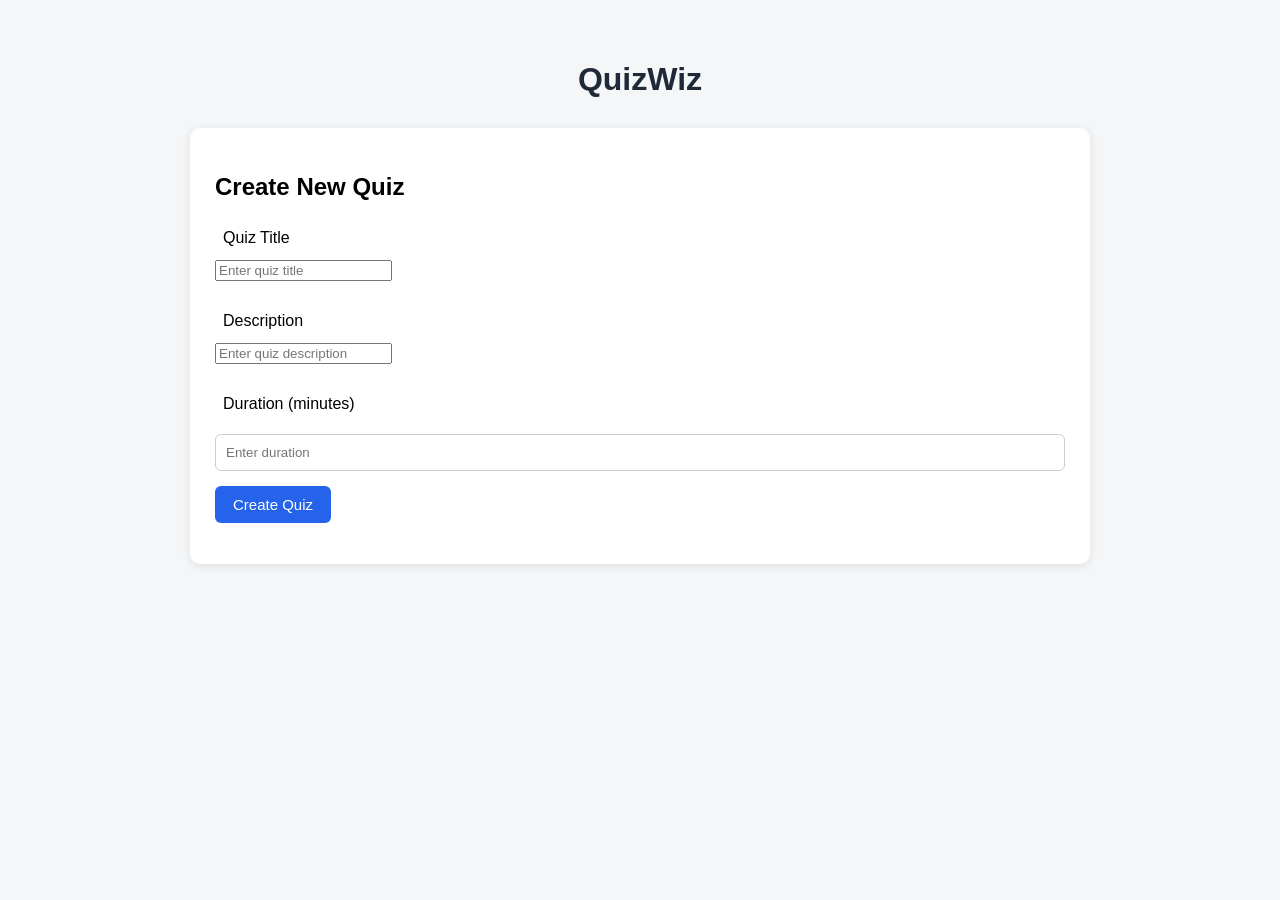
==== src/main/resources/static/admin.html @ fe2a4fb2 "Add faculty quiz creation page" ====
<!DOCTYPE html>
<html>
<head>
    <title>QuizWiz - Faculty</title>
    <link rel="stylesheet" href="style.css">
</head>

<body>

<div class="container">

    <h1>QuizWiz</h1>

    <div class="card">

        <h2>Create New Quiz</h2>

        <label>Quiz Title</label>
        <input type="text" id="title" placeholder="Enter quiz title">

        <br><br>

        <label>Description</label>
        <input type="text" id="description" placeholder="Enter quiz description">

        <br><br>

        <label>Duration (minutes)</label>
        <input type="number" id="duration" placeholder="Enter duration">

        <br>

        <button onclick="createQuiz()">
            Create Quiz
        </button>

        <p id="message"></p>

    </div>

</div>

<script src="admin.js"></script>

</body>
</html>
---- src/main/resources/static/style.css ----
body {
    font-family: Arial, sans-serif;
    background: #f4f6f8;
    margin: 0;
    padding: 40px;
}

.container {
    max-width: 900px;
    margin: auto;
}

h1 {
    text-align: center;
    color: #1f2937;
}

.subtitle {
    text-align: center;
    color: #6b7280;
}

.card {
    background: white;
    padding: 25px;
    margin-top: 30px;
    border-radius: 10px;
    box-shadow: 0 2px 10px rgba(0, 0, 0, 0.1);
}

.quiz {
    border: 1px solid #ddd;
    padding: 20px;
    margin-top: 15px;
    border-radius: 8px;
    background: #fafafa;
}

.quiz h3 {
    margin-top: 0;
    color: #1f2937;
}

label {
    display: block;
    padding: 8px;
    margin: 5px 0;
    cursor: pointer;
    border-radius: 5px;
}

label:hover {
    background: #eef2ff;
}

input[type="number"] {
    width: 100%;
    box-sizing: border-box;
    padding: 10px;
    margin-top: 8px;
    border: 1px solid #ccc;
    border-radius: 6px;
}

input[type="radio"] {
    margin-right: 8px;
}

button {
    background: #2563eb;
    color: white;
    border: none;
    padding: 10px 18px;
    margin-top: 15px;
    border-radius: 6px;
    cursor: pointer;
    font-size: 15px;
}

button:hover {
    background: #1d4ed8;
}

#timer {
    color: #dc2626;
    font-size: 18px;
}

#result {
    margin-top: 20px;
    font-size: 18px;
    font-weight: bold;
}
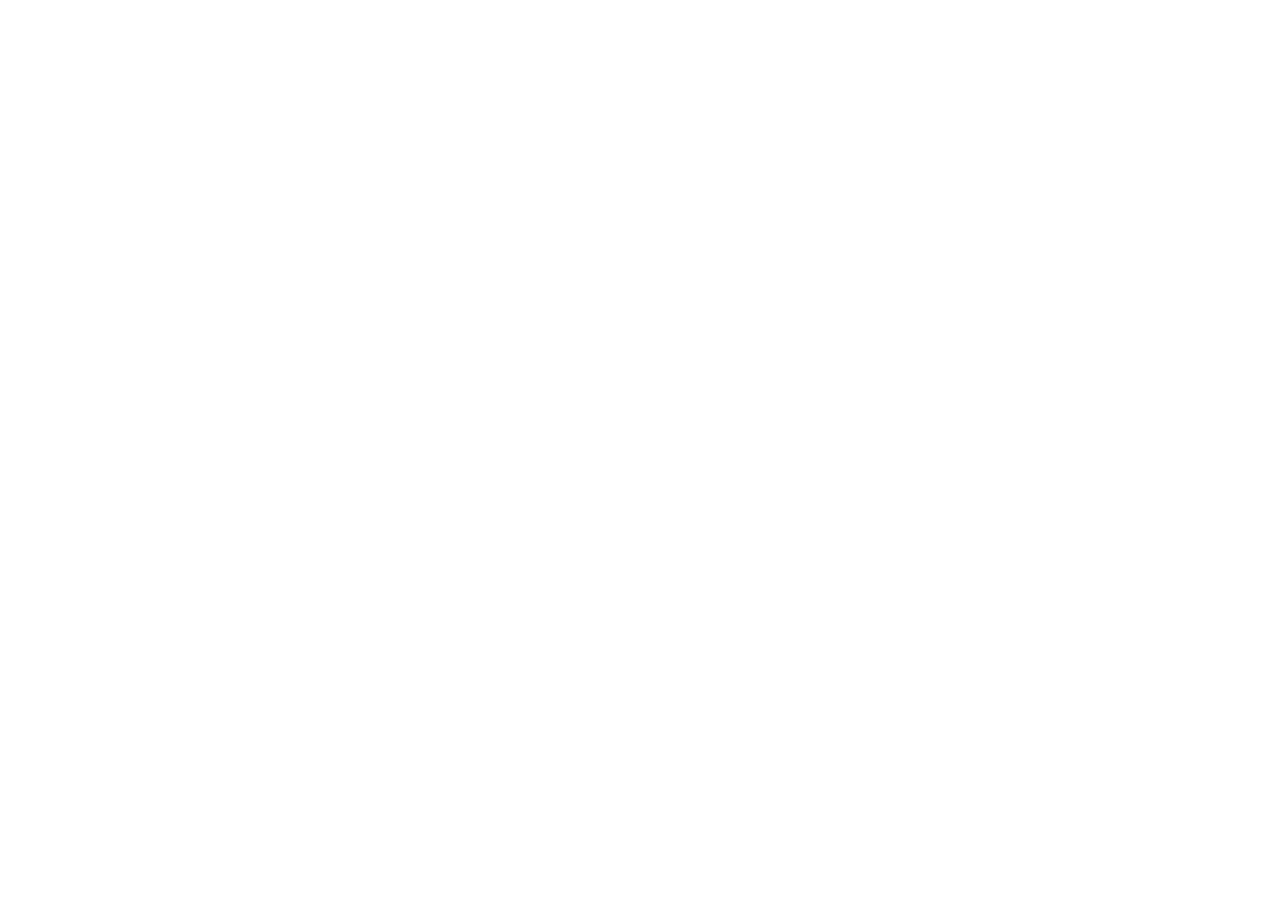
==== commit 65eec4b9: "Complete QuizWiz final UI and authentication" ====
--- a/src/main/resources/static/admin.html
+++ b/src/main/resources/static/admin.html
@@ -1,46 +1,46 @@
-<!DOCTYPE html>
-<html>
-<head>
-    <title>QuizWiz - Faculty</title>
-    <link rel="stylesheet" href="style.css">
-</head>
+<!--<!DOCTYPE html>-->
+<!--<html>-->
+<!--<head>-->
+<!--    <title>QuizWiz - Faculty</title>-->
+<!--    <link rel="stylesheet" href="style.css">-->
+<!--</head>-->
 
-<body>
+<!--<body>-->
 
-<div class="container">
+<!--<div class="container">-->
 
-    <h1>QuizWiz</h1>
+<!--    <h1>QuizWiz</h1>-->
 
-    <div class="card">
+<!--    <div class="card">-->
 
-        <h2>Create New Quiz</h2>
+<!--        <h2>Create New Quiz</h2>-->
 
-        <label>Quiz Title</label>
-        <input type="text" id="title" placeholder="Enter quiz title">
+<!--        <label>Quiz Title</label>-->
+<!--        <input type="text" id="title" placeholder="Enter quiz title">-->
 
-        <br><br>
+<!--        <br><br>-->
 
-        <label>Description</label>
-        <input type="text" id="description" placeholder="Enter quiz description">
+<!--        <label>Description</label>-->
+<!--        <input type="text" id="description" placeholder="Enter quiz description">-->
 
-        <br><br>
+<!--        <br><br>-->
 
-        <label>Duration (minutes)</label>
-        <input type="number" id="duration" placeholder="Enter duration">
+<!--        <label>Duration (minutes)</label>-->
+<!--        <input type="number" id="duration" placeholder="Enter duration">-->
 
-        <br>
+<!--        <br>-->
 
-        <button onclick="createQuiz()">
-            Create Quiz
-        </button>
+<!--        <button onclick="createQuiz()">-->
+<!--            Create Quiz-->
+<!--        </button>-->
 
-        <p id="message"></p>
+<!--        <p id="message"></p>-->
 
-    </div>
+<!--    </div>-->
 
-</div>
+<!--</div>-->
 
-<script src="admin.js"></script>
+<!--<script src="admin.js"></script>-->
 
-</body>
-</html>+<!--</body>-->
+<!--</html>-->
--- a/src/main/resources/static/style.css
+++ b/src/main/resources/static/style.css
@@ -1,93 +1,93 @@
-body {
-    font-family: Arial, sans-serif;
-    background: #f4f6f8;
-    margin: 0;
-    padding: 40px;
-}
+/*body {*/
+/*    font-family: Arial, sans-serif;*/
+/*    background: #f4f6f8;*/
+/*    margin: 0;*/
+/*    padding: 40px;*/
+/*}*/
 
-.container {
-    max-width: 900px;
-    margin: auto;
-}
+/*.container {*/
+/*    max-width: 900px;*/
+/*    margin: auto;*/
+/*}*/
 
-h1 {
-    text-align: center;
-    color: #1f2937;
-}
+/*h1 {*/
+/*    text-align: center;*/
+/*    color: #1f2937;*/
+/*}*/
 
-.subtitle {
-    text-align: center;
-    color: #6b7280;
-}
+/*.subtitle {*/
+/*    text-align: center;*/
+/*    color: #6b7280;*/
+/*}*/
 
-.card {
-    background: white;
-    padding: 25px;
-    margin-top: 30px;
-    border-radius: 10px;
-    box-shadow: 0 2px 10px rgba(0, 0, 0, 0.1);
-}
+/*.card {*/
+/*    background: white;*/
+/*    padding: 25px;*/
+/*    margin-top: 30px;*/
+/*    border-radius: 10px;*/
+/*    box-shadow: 0 2px 10px rgba(0, 0, 0, 0.1);*/
+/*}*/
 
-.quiz {
-    border: 1px solid #ddd;
-    padding: 20px;
-    margin-top: 15px;
-    border-radius: 8px;
-    background: #fafafa;
-}
+/*.quiz {*/
+/*    border: 1px solid #ddd;*/
+/*    padding: 20px;*/
+/*    margin-top: 15px;*/
+/*    border-radius: 8px;*/
+/*    background: #fafafa;*/
+/*}*/
 
-.quiz h3 {
-    margin-top: 0;
-    color: #1f2937;
-}
+/*.quiz h3 {*/
+/*    margin-top: 0;*/
+/*    color: #1f2937;*/
+/*}*/
 
-label {
-    display: block;
-    padding: 8px;
-    margin: 5px 0;
-    cursor: pointer;
-    border-radius: 5px;
-}
+/*label {*/
+/*    display: block;*/
+/*    padding: 8px;*/
+/*    margin: 5px 0;*/
+/*    cursor: pointer;*/
+/*    border-radius: 5px;*/
+/*}*/
 
-label:hover {
-    background: #eef2ff;
-}
+/*label:hover {*/
+/*    background: #eef2ff;*/
+/*}*/
 
-input[type="number"] {
-    width: 100%;
-    box-sizing: border-box;
-    padding: 10px;
-    margin-top: 8px;
-    border: 1px solid #ccc;
-    border-radius: 6px;
-}
+/*input[type="number"] {*/
+/*    width: 100%;*/
+/*    box-sizing: border-box;*/
+/*    padding: 10px;*/
+/*    margin-top: 8px;*/
+/*    border: 1px solid #ccc;*/
+/*    border-radius: 6px;*/
+/*}*/
 
-input[type="radio"] {
-    margin-right: 8px;
-}
+/*input[type="radio"] {*/
+/*    margin-right: 8px;*/
+/*}*/
 
-button {
-    background: #2563eb;
-    color: white;
-    border: none;
-    padding: 10px 18px;
-    margin-top: 15px;
-    border-radius: 6px;
-    cursor: pointer;
-    font-size: 15px;
-}
+/*button {*/
+/*    background: #2563eb;*/
+/*    color: white;*/
+/*    border: none;*/
+/*    padding: 10px 18px;*/
+/*    margin-top: 15px;*/
+/*    border-radius: 6px;*/
+/*    cursor: pointer;*/
+/*    font-size: 15px;*/
+/*}*/
 
-button:hover {
-    background: #1d4ed8;
-}
+/*button:hover {*/
+/*    background: #1d4ed8;*/
+/*}*/
 
-#timer {
-    color: #dc2626;
-    font-size: 18px;
-}
+/*#timer {*/
+/*    color: #dc2626;*/
+/*    font-size: 18px;*/
+/*}*/
 
-#result {
-    margin-top: 20px;
-    font-size: 18px;
-    font-weight: bold;
-}+/*#result {*/
+/*    margin-top: 20px;*/
+/*    font-size: 18px;*/
+/*    font-weight: bold;*/
+/*}*/
